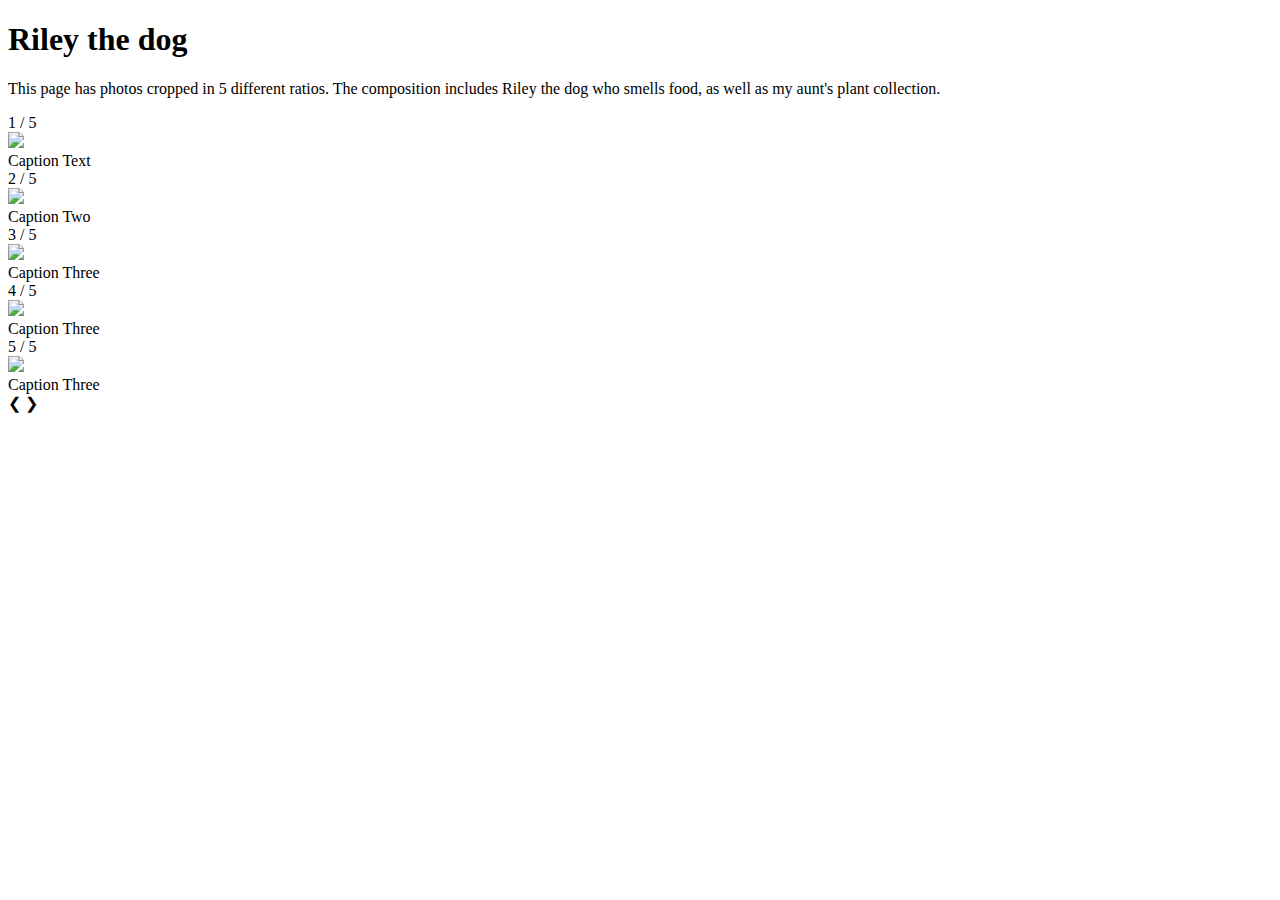
==== photos.html @ a624bc88 "Add files via upload" ====
<!DOCTYPE html>
<html lang="en">

	<head>
		<meta charset="utf-8" />
		<meta name="viewport" content="width=1000, initial-scale=1.0" />
		<title>Page 2: Basic Image Editing</title>
	<!-- 	<link rel="stylesheet" href="stylesheets/styles.css" type="text/css" /> -->
	</head>

	<body>

		<h1 class="main-hed">Riley the dog</h1>

	<p>
		This page has photos cropped in 5 different ratios. The composition includes Riley the dog who smells food, as well as my aunt's plant collection. 
	</p>

<!-- IMAGE CAROUSEL -->
<div class="slideshow-container">

<div class="riley images">
    <div class="numbertext">1 / 5</div>
    <img src="riley1.jpg" style="width:100%">
    <div class="text">Caption Text</div>
  </div>

  <div class="riley images">
    <div class="numbertext">2 / 5</div>
    <img src="riley2.jpg" style="width:100%">
    <div class="text">Caption Two</div>
  </div>

  <div class="riley images">
    <div class="numbertext">3 / 5</div>
    <img src="riley3.jpg" style="width:100%">
    <div class="text">Caption Three</div>
  </div>

  <div class="riley images">
    <div class="numbertext">4 / 5</div>
    <img src="riley4.jpg" style="width:100%">
    <div class="text">Caption Three</div>
  </div>

<div class="riley images">
    <div class="numbertext">5 / 5</div>
    <img src="riley5.jpg" style="width:100%">
    <div class="text">Caption Three</div>
  </div>

  <!-- Next and previous buttons -->
  <a class="prev" onclick="plusSlides(-1)">&#10094;</a>
  <a class="next" onclick="plusSlides(1)">&#10095;</a>
</div>
<br>

<!-- Indicators -->
<div style="text-align:center">
  <span class="dot" onclick="currentSlide(1)"></span>
  <span class="dot" onclick="currentSlide(2)"></span>
  <span class="dot" onclick="currentSlide(3)"></span>
  <span class="dot" onclick="currentSlide(4)"></span>
  <span class="dot" onclick="currentSlide(5)"></span>
</div>
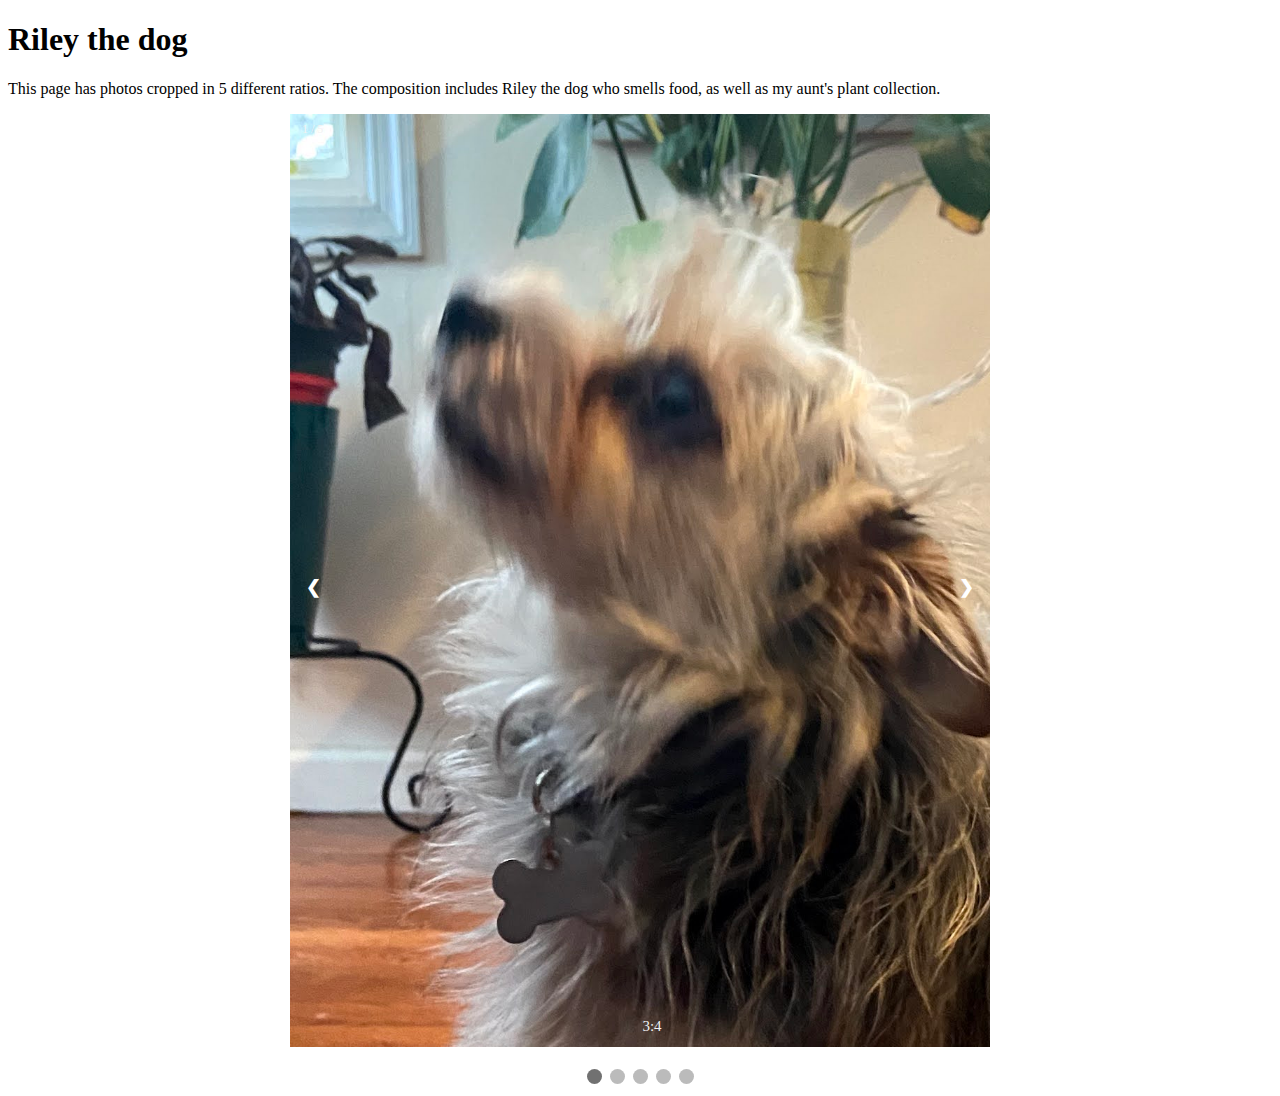
==== commit 1516f8c6: "Add files via upload" ====
--- a/photos.html
+++ b/photos.html
@@ -5,11 +5,108 @@
 		<meta charset="utf-8" />
 		<meta name="viewport" content="width=1000, initial-scale=1.0" />
 		<title>Page 2: Basic Image Editing</title>
-	<!-- 	<link rel="stylesheet" href="stylesheets/styles.css" type="text/css" /> -->
+		<style rel="stylesheet" href="stylesheets/styles.css" type="text/css" /> 
+<style>
+* {box-sizing:border-box}
+
+/* Slideshow container */
+.slideshow-container {
+  width: 700px;
+  height: auto;
+  position: relative;
+  margin: auto;
+}
+
+/* Hide the images by default */
+.riley-images {
+  display: 0;
+}
+
+/* Next & previous buttons */
+.prev, .next {
+  cursor: pointer;
+  position: absolute;
+  top: 50%;
+  width: auto;
+  margin-top: -22px;
+  padding: 16px;
+  color: white;
+  font-weight: bold;
+  font-size: 18px;
+  transition: 0.6s ease;
+  border-radius: 0 3px 3px 0;
+  user-select: none;
+}
+
+/* Position the "next button" to the right */
+.next {
+  right: 0;
+  border-radius: 3px 0 0 3px;
+}
+
+/* On hover, add a black background color with a little bit see-through */
+.prev:hover, .next:hover {
+  background-color: rgba(0,0,0,0.8);
+}
+
+/* Caption text */
+.text {
+  color: #f2f2f2;
+  font-size: 15px;
+  padding: 8px 12px;
+  position: absolute;
+  bottom: 8px;
+  width: 100%;
+  text-align: center;
+}
+
+/* Number text (1/5 etc) */
+.numbertext {
+  color: #f2f2f2;
+  font-size: 12px;
+  padding: 8px 12px;
+  position: absolute;
+  top: 0;
+}
+
+/* The dots/bullets/indicators */
+.dot {
+  cursor: pointer;
+  height: 15px;
+  width: 15px;
+  margin: 0 2px;
+  background-color: #bbb;
+  border-radius: 50%;
+  display: inline-block;
+  transition: background-color 0.6s ease;
+}
+
+.active, .dot:hover {
+  background-color: #717171;
+}
+
+/* Fading animation */
+.fade {
+  -webkit-animation-name: fade;
+  -webkit-animation-duration: 1.5s;
+  animation-name: fade;
+  animation-duration: 1.5s;
+}
+
+@-webkit-keyframes fade {
+  from {opacity: .4}
+  to {opacity: 1}
+}
+
+@keyframes fade {
+  from {opacity: .4}
+  to {opacity: 1}
+}
+</style>
+
 	</head>
 
 	<body>
-
 		<h1 class="main-hed">Riley the dog</h1>
 
 	<p>
@@ -19,34 +116,34 @@
 <!-- IMAGE CAROUSEL -->
 <div class="slideshow-container">
 
-<div class="riley images">
+<div class="riley-images">
     <div class="numbertext">1 / 5</div>
     <img src="riley1.jpg" style="width:100%">
-    <div class="text">Caption Text</div>
-  </div>
-
-  <div class="riley images">
+    <div class="text">3:4</div>
+  </div>
+
+  <div class="riley-images">
     <div class="numbertext">2 / 5</div>
     <img src="riley2.jpg" style="width:100%">
-    <div class="text">Caption Two</div>
-  </div>
-
-  <div class="riley images">
+    <div class="text">4:3</div>
+  </div>
+
+  <div class="riley-images">
     <div class="numbertext">3 / 5</div>
     <img src="riley3.jpg" style="width:100%">
-    <div class="text">Caption Three</div>
-  </div>
-
-  <div class="riley images">
+    <div class="text">16:9</div>
+  </div>
+
+  <div class="riley-images">
     <div class="numbertext">4 / 5</div>
     <img src="riley4.jpg" style="width:100%">
-    <div class="text">Caption Three</div>
-  </div>
-
-<div class="riley images">
+    <div class="text">3:2</div>
+  </div>
+
+<div class="riley-images">
     <div class="numbertext">5 / 5</div>
     <img src="riley5.jpg" style="width:100%">
-    <div class="text">Caption Three</div>
+    <div class="text">1:1</div>
   </div>
 
   <!-- Next and previous buttons -->
@@ -62,4 +159,55 @@
   <span class="dot" onclick="currentSlide(3)"></span>
   <span class="dot" onclick="currentSlide(4)"></span>
   <span class="dot" onclick="currentSlide(5)"></span>
-</div>+</div>
+
+<!-- Javascript -->
+<script>
+var slideIndex = 1;
+showSlides();
+
+function showSlides() {
+  var i;
+  var slides = document.getElementsByClassName("riley-images");
+  for (i = 0; i < slides.length; i++) {
+    slides[i].style.display = "none";
+  }
+  slideIndex++;
+  if (slideIndex > slides.length) {slideIndex = 1}
+  slides[slideIndex-1].style.display = "block";
+  setTimeout(showSlides, 2000); // Change image every 2 seconds
+}
+
+var slideIndex = 1;
+showSlides(slideIndex);
+
+// Next/previous controls
+function plusSlides(n) {
+  showSlides(slideIndex += n);
+}
+
+// Thumbnail image controls
+function currentSlide(n) {
+  showSlides(slideIndex = n);
+}
+
+function showSlides(n) {
+  var i;
+  var slides = document.getElementsByClassName("riley-images");
+  var dots = document.getElementsByClassName("dot");
+  if (n > slides.length) {slideIndex = 1}
+  if (n < 1) {slideIndex = slides.length}
+  for (i = 0; i < slides.length; i++) {
+      slides[i].style.display = "none";
+  }
+  for (i = 0; i < dots.length; i++) {
+      dots[i].className = dots[i].className.replace(" active", "");
+  }
+  slides[slideIndex-1].style.display = "block";
+  dots[slideIndex-1].className += " active";
+}
+</script>
+
+</body>
+
+</html>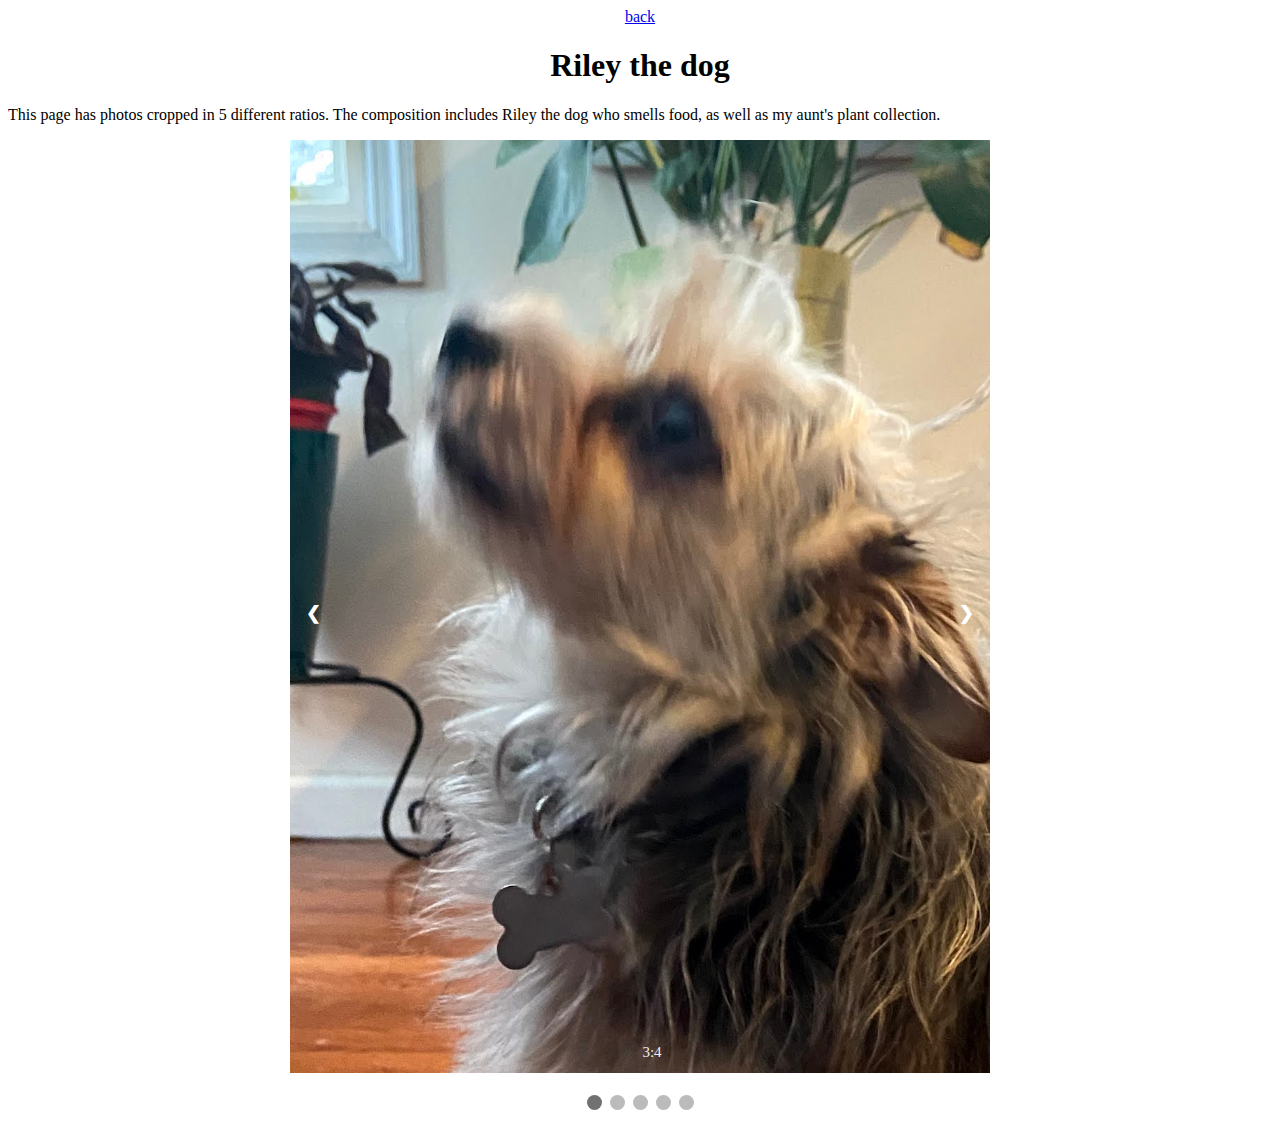
==== commit b26a550f: "Add files via upload" ====
--- a/photos.html
+++ b/photos.html
@@ -107,7 +107,8 @@
 	</head>
 
 	<body>
-		<h1 class="main-hed">Riley the dog</h1>
+		<center><a href="index.html">back</a></center>
+		<center><h1 class="main-hed">Riley the dog</h1></center>
 
 	<p>
 		This page has photos cropped in 5 different ratios. The composition includes Riley the dog who smells food, as well as my aunt's plant collection. 
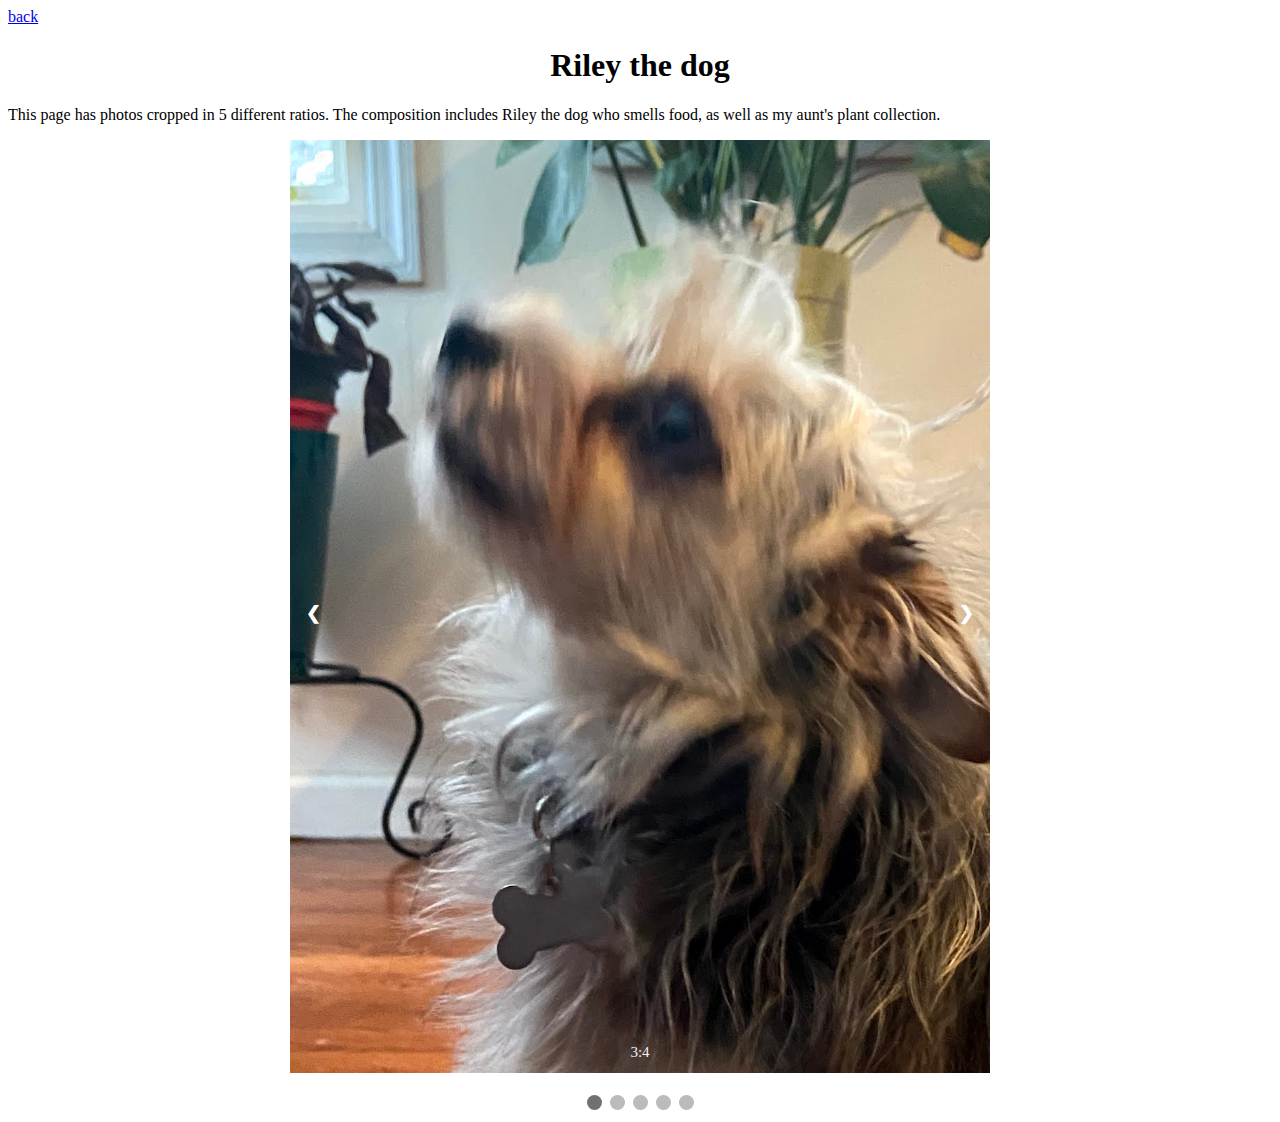
==== commit 3b580624: "Add files via upload" ====
--- a/photos.html
+++ b/photos.html
@@ -7,6 +7,11 @@
 		<title>Page 2: Basic Image Editing</title>
 		<style rel="stylesheet" href="stylesheets/styles.css" type="text/css" /> 
 <style>
+div {
+  margin: 25px 50px;
+}
+
+				/* THE CAROUSEL */
 * {box-sizing:border-box}
 
 /* Slideshow container */
@@ -107,7 +112,7 @@
 	</head>
 
 	<body>
-		<center><a href="index.html">back</a></center>
+		<div><a href="index.html">back</a></div>
 		<center><h1 class="main-hed">Riley the dog</h1></center>
 
 	<p>
